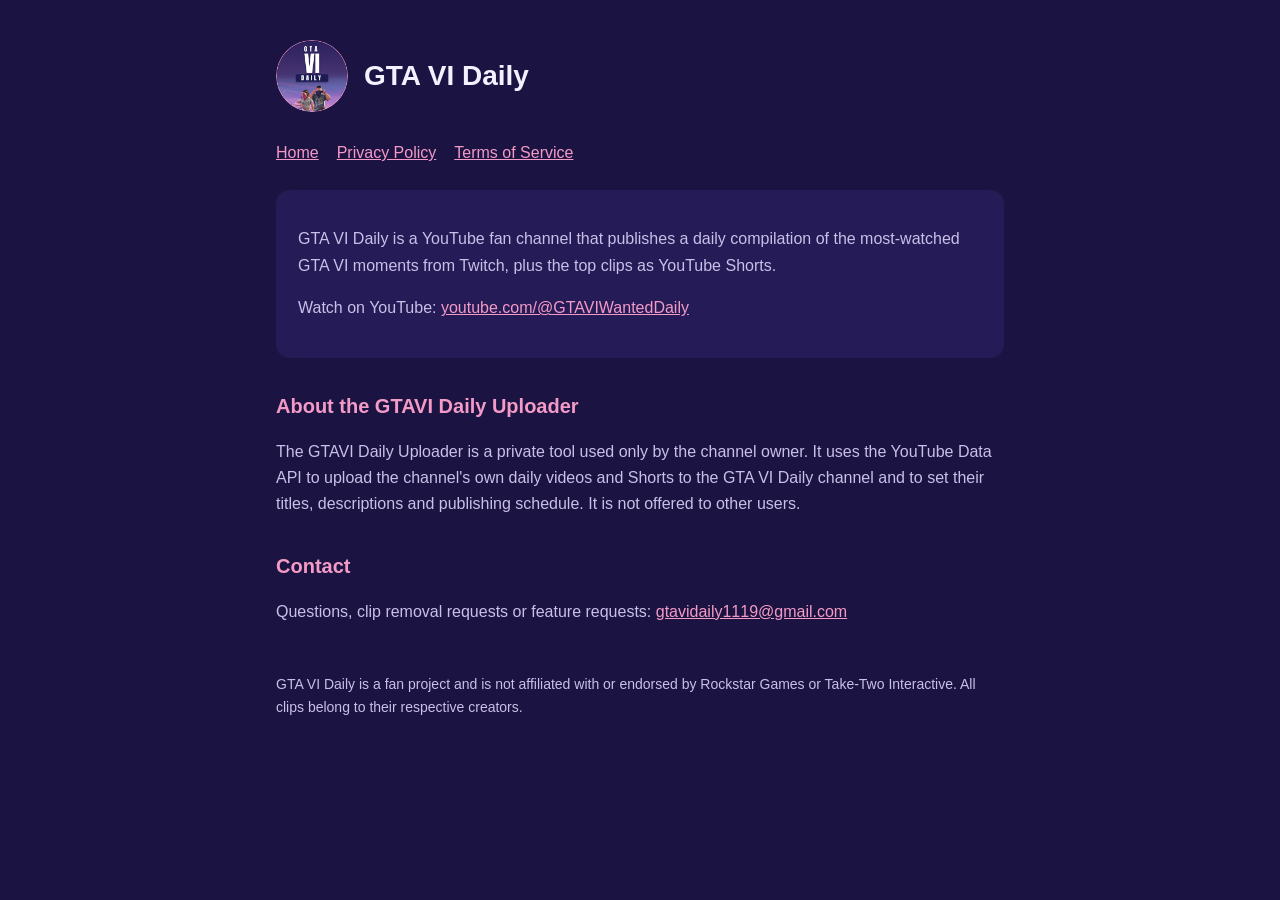
==== index.html @ 1470ce0f "GTA VI Daily website: home, privacy policy, terms of service" ====
<!doctype html>
<html lang="en"><head><meta charset="utf-8"><meta name="viewport" content="width=device-width,initial-scale=1">
<title>GTA VI Daily</title><meta name="description" content="GTA VI Daily – the best GTA 6 Twitch clips, every day.">
<link rel="icon" href="logo.png"><link rel="stylesheet" href="style.css"></head>
<body><main>
<header><img src="logo.png" alt="GTA VI Daily logo"><h1>GTA VI Daily</h1></header>
<nav><a href="index.html">Home</a><a href="privacy.html">Privacy Policy</a><a href="terms.html">Terms of Service</a></nav>
<div class="card">
<p>GTA VI Daily is a YouTube fan channel that publishes a daily compilation of the most-watched GTA VI moments from Twitch, plus the top clips as YouTube Shorts.</p>
<p>Watch on YouTube: <a href="https://www.youtube.com/@GTAVIWantedDaily">youtube.com/@GTAVIWantedDaily</a></p>
</div>
<h2>About the GTAVI Daily Uploader</h2>
<p>The GTAVI Daily Uploader is a private tool used only by the channel owner. It uses the YouTube Data API to upload the channel's own daily videos and Shorts to the GTA VI Daily channel and to set their titles, descriptions and publishing schedule. It is not offered to other users.</p>
<h2>Contact</h2>
<p>Questions, clip removal requests or feature requests: <a href="mailto:gtavidaily1119@gmail.com">gtavidaily1119@gmail.com</a></p>
<footer>GTA VI Daily is a fan project and is not affiliated with or endorsed by Rockstar Games or Take-Two Interactive. All clips belong to their respective creators.</footer>
</main></body></html>
---- style.css ----
:root{--bg:#1b1442;--card:#251c57;--text:#f4f0ff;--muted:#c9bfe8;--accent:#f49ac6}
*{box-sizing:border-box}
body{margin:0;background:var(--bg);color:var(--text);font:16px/1.65 -apple-system,BlinkMacSystemFont,"Segoe UI",Roboto,sans-serif}
main{max-width:760px;margin:0 auto;padding:40px 16px 64px}
header{display:flex;align-items:center;gap:16px;margin-bottom:28px}
header img{width:72px;height:72px;border-radius:50%}
h1{font-size:28px;margin:0}
h2{font-size:20px;margin:32px 0 8px;color:var(--accent)}
p,li{color:var(--muted)}
a{color:var(--accent)}
nav{display:flex;gap:18px;margin:0 0 24px;flex-wrap:wrap}
.card{background:var(--card);border-radius:14px;padding:20px 22px}
footer{margin-top:48px;font-size:14px;color:var(--muted)}
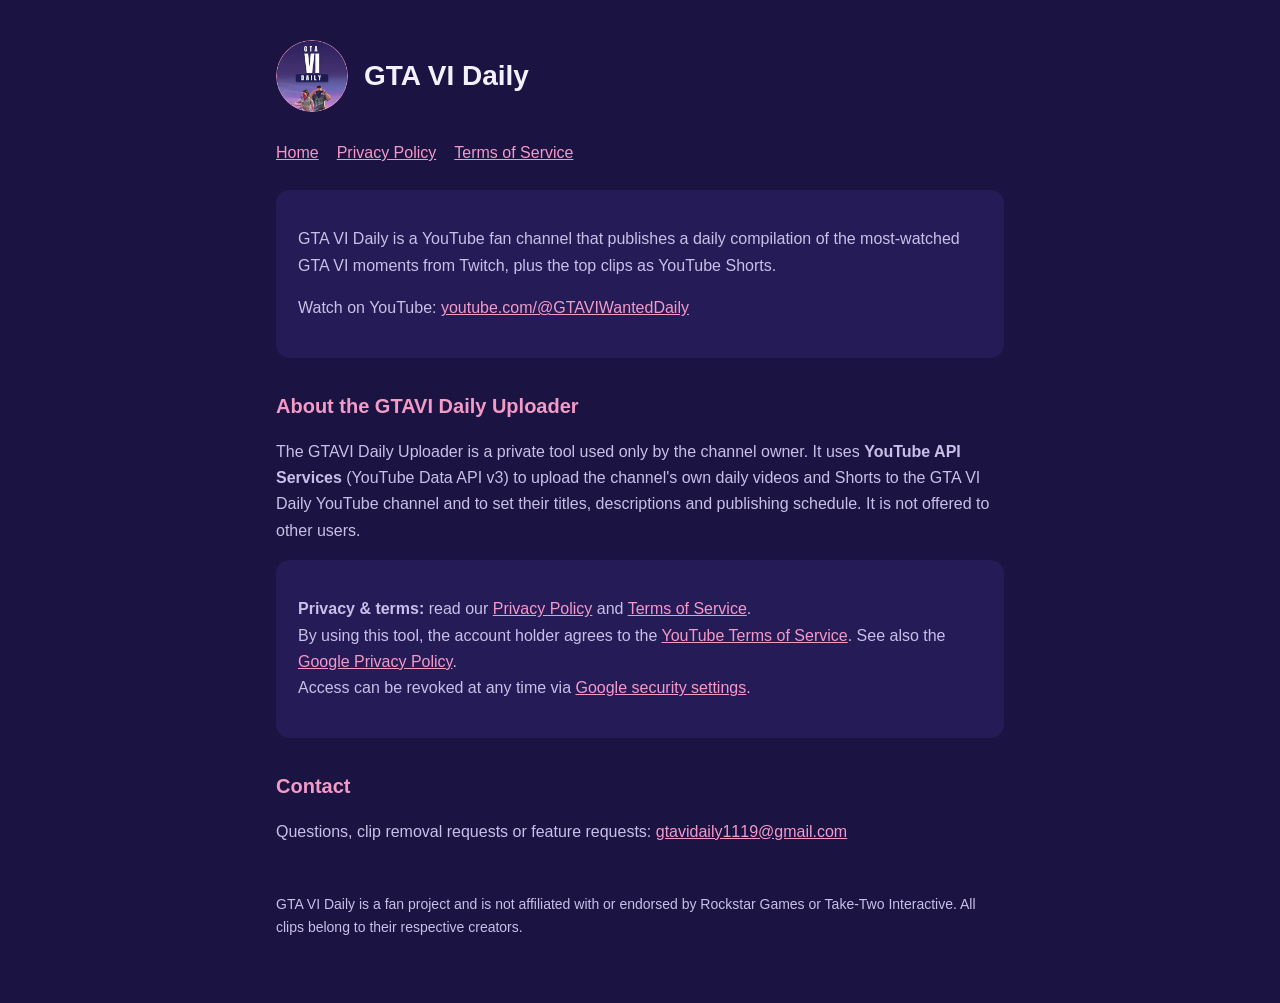
==== commit c28601ce: "Add YouTube API Services notice, data deletion section" ====
--- a/index.html
+++ b/index.html
@@ -10,7 +10,12 @@
 <p>Watch on YouTube: <a href="https://www.youtube.com/@GTAVIWantedDaily">youtube.com/@GTAVIWantedDaily</a></p>
 </div>
 <h2>About the GTAVI Daily Uploader</h2>
-<p>The GTAVI Daily Uploader is a private tool used only by the channel owner. It uses the YouTube Data API to upload the channel's own daily videos and Shorts to the GTA VI Daily channel and to set their titles, descriptions and publishing schedule. It is not offered to other users.</p>
+<p>The GTAVI Daily Uploader is a private tool used only by the channel owner. It uses <strong>YouTube API Services</strong> (YouTube Data API v3) to upload the channel's own daily videos and Shorts to the GTA VI Daily YouTube channel and to set their titles, descriptions and publishing schedule. It is not offered to other users.</p>
+<div class="card">
+<p><strong>Privacy &amp; terms:</strong> read our <a href="privacy.html">Privacy Policy</a> and <a href="terms.html">Terms of Service</a>.<br>
+By using this tool, the account holder agrees to the <a href="https://www.youtube.com/t/terms">YouTube Terms of Service</a>. See also the <a href="https://policies.google.com/privacy">Google Privacy Policy</a>.<br>
+Access can be revoked at any time via <a href="https://myaccount.google.com/permissions">Google security settings</a>.</p>
+</div>
 <h2>Contact</h2>
 <p>Questions, clip removal requests or feature requests: <a href="mailto:gtavidaily1119@gmail.com">gtavidaily1119@gmail.com</a></p>
 <footer>GTA VI Daily is a fan project and is not affiliated with or endorsed by Rockstar Games or Take-Two Interactive. All clips belong to their respective creators.</footer>
